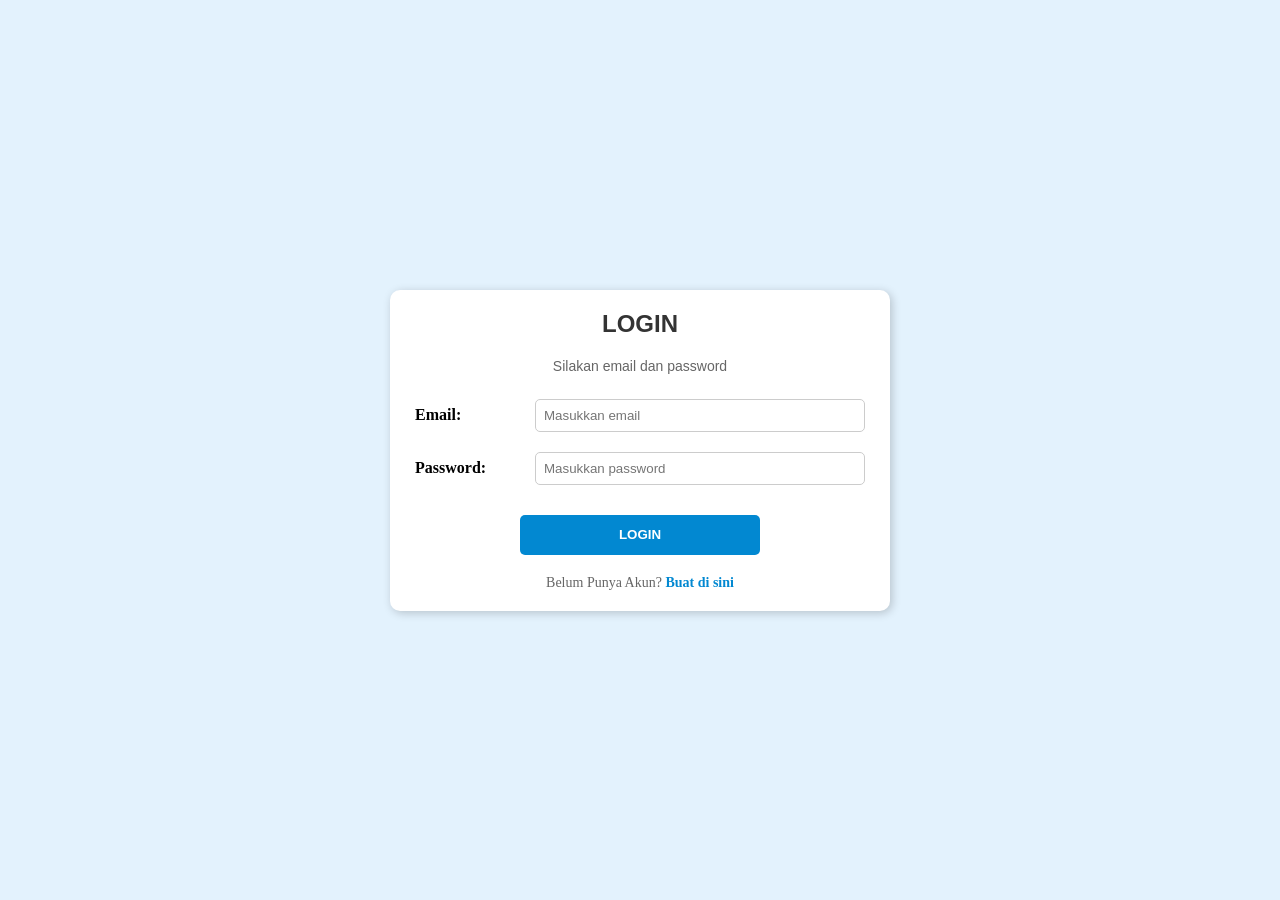
==== login.html @ 4b8c6dc4 "Menambahkan file login, register, dan porto" ====
<!DOCTYPE html>
<html lang="id">
<head>
    <meta charset="UTF-8">
    <meta name="viewport" content="width=device-width, initial-scale=1.0">
    <title>Form Login</title>
</head>
<body bgcolor="#e3f2fd" style="display: flex; justify-content: center; align-items: center; height: 100vh; margin: 0;">
    <form action="porto.html" method="get" style="width: 500px;">
        <table bgcolor="white" border="0" cellpadding="10" cellspacing="0"
            style="width: 100%; height: auto; border-radius: 10px; box-shadow: 2px 2px 10px rgba(0,0,0,0.2);">
            <tr>
                <td colspan="2" align="center" style="font-size: 24px; font-family: Arial, sans-serif; font-weight: bold; color: #333; padding-top: 20px;">
                    LOGIN
                </td>
            </tr>
            <tr>
                <td colspan="2" align="center" style="font-size: 14px; font-family: Arial, sans-serif; color: #666; padding-bottom: 15px;">
                    Silakan email dan password
                </td>
            </tr>
            <tr>
                <td style="width: 100px; padding-left: 25px;"><b>Email:</b></td>
                <td style="padding-right: 25px;"><input type="email" name="email" placeholder="Masukkan email" required
                    style="width: 100%; padding: 8px; border: 1px solid #ccc; border-radius: 5px; box-sizing: border-box;"></td>
            </tr>
            <tr>
                <td style="padding-left: 25px;"><b>Password:</b></td>
                <td style="padding-right: 25px;"><input type="password" name="password" placeholder="Masukkan password" required
                    style="width: 100%; padding: 8px; border: 1px solid #ccc; border-radius: 5px; box-sizing: border-box;"></td>
            </tr>
            <tr>
                <td colspan="2" align="center" style="padding-top: 20px; padding-bottom: 10px;">
                    <div style="text-align: center; width: 100%;">
                        <input type="submit" value="LOGIN"
                            style="width: 240px; height: 40px; font-weight: bold; background: #0288d1; color: white; border: none; cursor: pointer; border-radius: 5px; margin: 0 auto;">
                    </div>
                </td>
            </tr>
            <tr>
                <td colspan="2" align="center" style="font-size: 14px; color: #666; padding-bottom: 20px;">
                    Belum Punya Akun? <a href="register.html" style="color: #0288d1; text-decoration: none; font-weight: bold;">Buat di sini</a>
                </td>
            </tr>
            
        </table>
    </form>
</body>
</html>
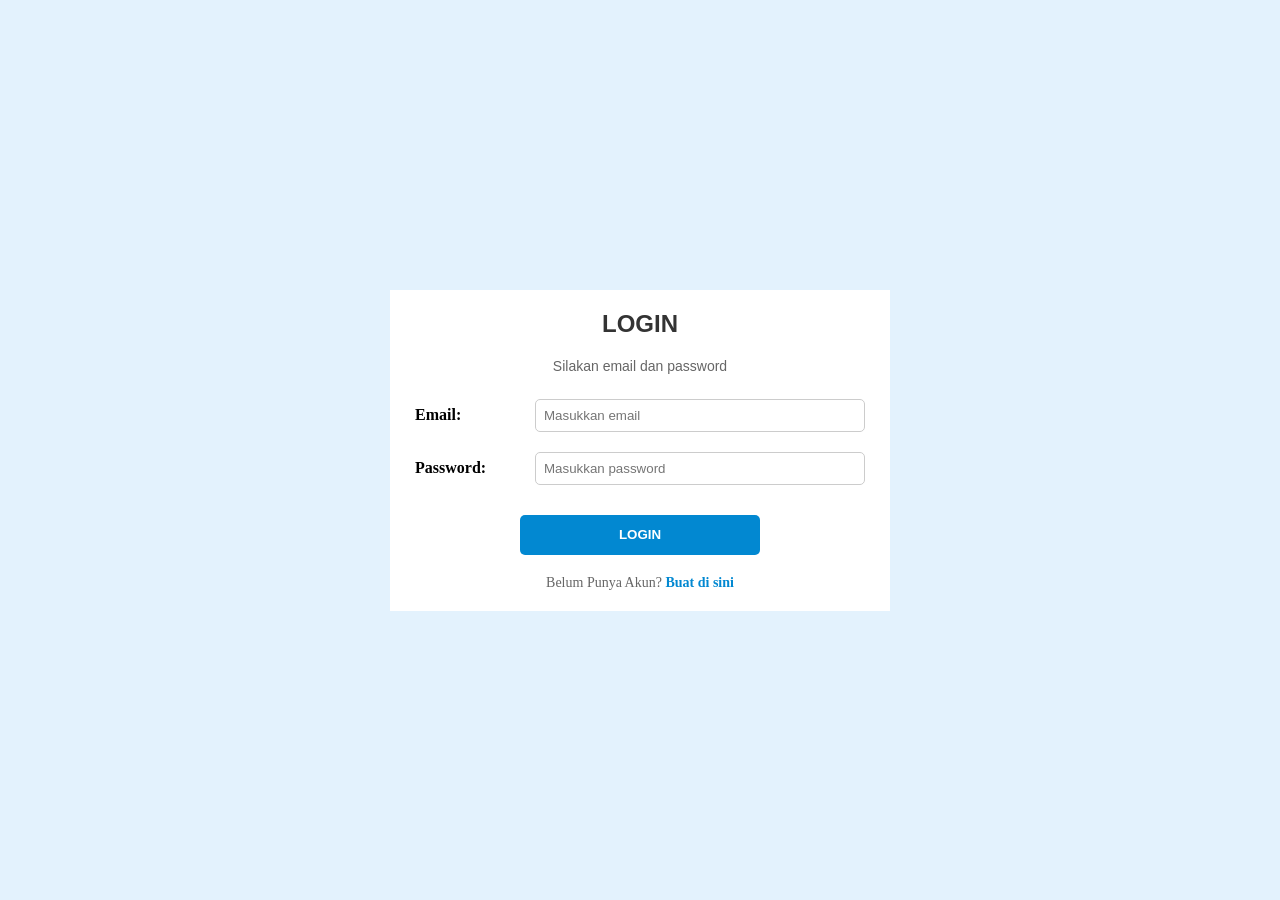
==== commit 789e3bf8: "Update login.html" ====
--- a/login.html
+++ b/login.html
@@ -8,7 +8,7 @@
 <body bgcolor="#e3f2fd" style="display: flex; justify-content: center; align-items: center; height: 100vh; margin: 0;">
     <form action="porto.html" method="get" style="width: 500px;">
         <table bgcolor="white" border="0" cellpadding="10" cellspacing="0"
-            style="width: 100%; height: auto; border-radius: 10px; box-shadow: 2px 2px 10px rgba(0,0,0,0.2);">
+            style="width: 100%; height: auto; ">
             <tr>
                 <td colspan="2" align="center" style="font-size: 24px; font-family: Arial, sans-serif; font-weight: bold; color: #333; padding-top: 20px;">
                     LOGIN
@@ -46,4 +46,4 @@
         </table>
     </form>
 </body>
-</html>+</html>
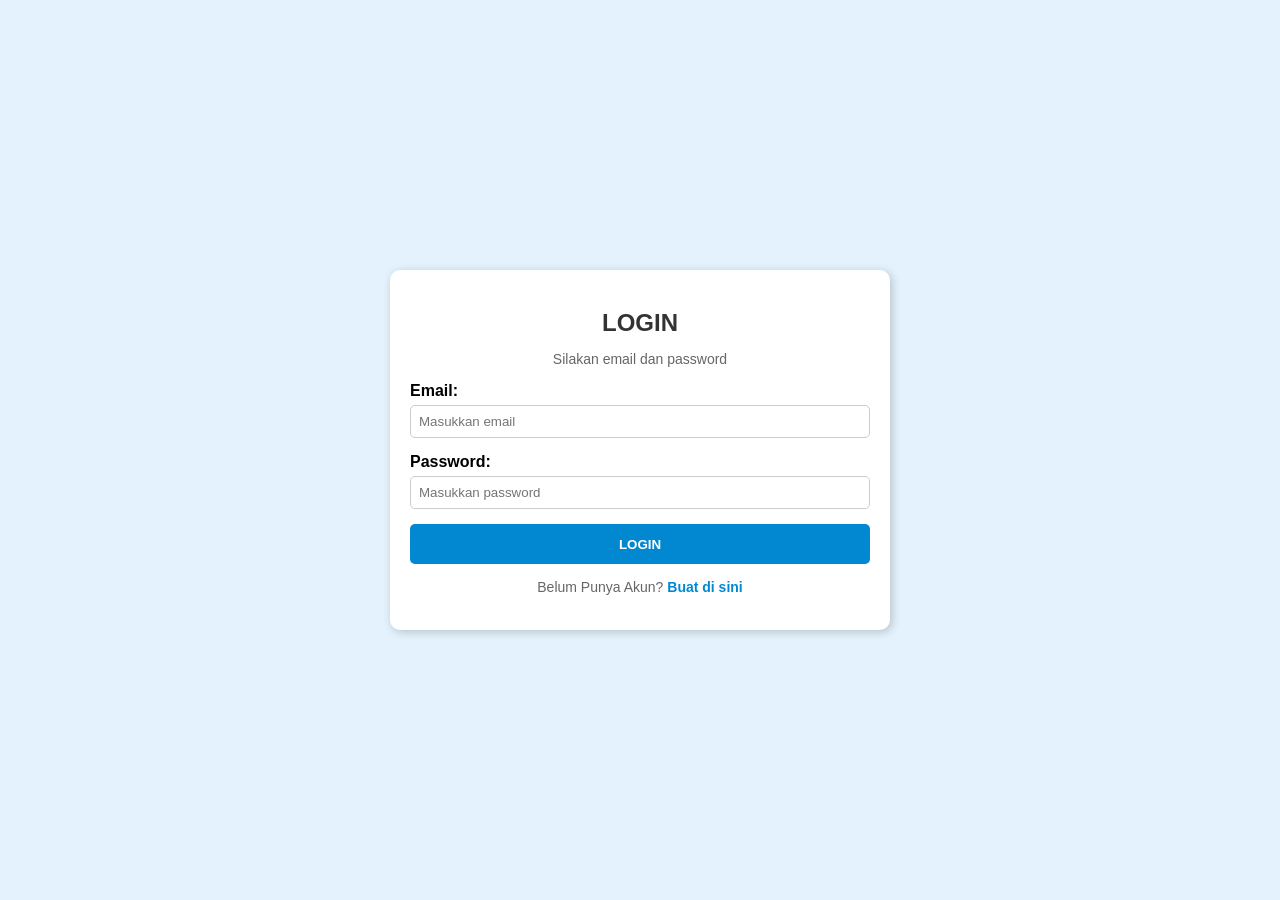
==== commit f8e97fd0: "Add files via upload" ====
--- a/login.html
+++ b/login.html
@@ -1,49 +1,27 @@
-<!DOCTYPE html>
-<html lang="id">
-<head>
-    <meta charset="UTF-8">
-    <meta name="viewport" content="width=device-width, initial-scale=1.0">
-    <title>Form Login</title>
-</head>
-<body bgcolor="#e3f2fd" style="display: flex; justify-content: center; align-items: center; height: 100vh; margin: 0;">
-    <form action="porto.html" method="get" style="width: 500px;">
-        <table bgcolor="white" border="0" cellpadding="10" cellspacing="0"
-            style="width: 100%; height: auto; ">
-            <tr>
-                <td colspan="2" align="center" style="font-size: 24px; font-family: Arial, sans-serif; font-weight: bold; color: #333; padding-top: 20px;">
-                    LOGIN
-                </td>
-            </tr>
-            <tr>
-                <td colspan="2" align="center" style="font-size: 14px; font-family: Arial, sans-serif; color: #666; padding-bottom: 15px;">
-                    Silakan email dan password
-                </td>
-            </tr>
-            <tr>
-                <td style="width: 100px; padding-left: 25px;"><b>Email:</b></td>
-                <td style="padding-right: 25px;"><input type="email" name="email" placeholder="Masukkan email" required
-                    style="width: 100%; padding: 8px; border: 1px solid #ccc; border-radius: 5px; box-sizing: border-box;"></td>
-            </tr>
-            <tr>
-                <td style="padding-left: 25px;"><b>Password:</b></td>
-                <td style="padding-right: 25px;"><input type="password" name="password" placeholder="Masukkan password" required
-                    style="width: 100%; padding: 8px; border: 1px solid #ccc; border-radius: 5px; box-sizing: border-box;"></td>
-            </tr>
-            <tr>
-                <td colspan="2" align="center" style="padding-top: 20px; padding-bottom: 10px;">
-                    <div style="text-align: center; width: 100%;">
-                        <input type="submit" value="LOGIN"
-                            style="width: 240px; height: 40px; font-weight: bold; background: #0288d1; color: white; border: none; cursor: pointer; border-radius: 5px; margin: 0 auto;">
-                    </div>
-                </td>
-            </tr>
-            <tr>
-                <td colspan="2" align="center" style="font-size: 14px; color: #666; padding-bottom: 20px;">
-                    Belum Punya Akun? <a href="register.html" style="color: #0288d1; text-decoration: none; font-weight: bold;">Buat di sini</a>
-                </td>
-            </tr>
-            
-        </table>
-    </form>
-</body>
-</html>
+<!DOCTYPE html>
+<html lang="id">
+<head>
+    <meta charset="UTF-8">
+    <meta name="viewport" content="width=device-width, initial-scale=1.0">
+    <title>Form Login</title>
+    <link rel="stylesheet" href="style.css">
+</head>
+<body>
+    <div class="container">
+        <form action="porto.html" method="get" class="login-form">
+            <h2>LOGIN</h2>
+            <p>Silakan email dan password</p>
+            <div class="input-group">
+                <label for="email">Email:</label>
+                <input type="email" id="email" name="email" placeholder="Masukkan email" required>
+            </div>
+            <div class="input-group">
+                <label for="password">Password:</label>
+                <input type="password" id="password" name="password" placeholder="Masukkan password" required>
+            </div>
+            <button type="submit">LOGIN</button>
+            <p class="register">Belum Punya Akun? <a href="register.html">Buat di sini</a></p>
+        </form>
+    </div>
+</body>
+</html>
--- a/style.css
+++ b/style.css
@@ -0,0 +1,100 @@
+body {
+    background-color: #e3f2fd;
+    display: flex;
+    justify-content: center;
+    align-items: center;
+    height: 100vh;
+    margin: 0;
+    font-family: Arial, sans-serif;
+}
+
+.container {
+    width: 500px;
+}
+
+.register-form {
+    background-color: white;
+    padding: 20px;
+    border-radius: 10px;
+    box-shadow: 2px 2px 10px rgba(0, 0, 0, 0.2);
+    text-align: center;
+}
+
+.register-form h2 {
+    font-size: 24px;
+    color: #333;
+    margin-bottom: 10px;
+}
+
+.register-form p {
+    font-size: 14px;
+    color: #666;
+    margin-bottom: 15px;
+}
+
+.login-form {
+    background-color: white;
+    padding: 20px;
+    border-radius: 10px;
+    box-shadow: 2px 2px 10px rgba(0, 0, 0, 0.2);
+    text-align: center;
+}
+
+.login-form h2 {
+    font-size: 24px;
+    color: #333;
+    margin-bottom: 10px;
+}
+
+.login-form p {
+    font-size: 14px;
+    color: #666;
+    margin-bottom: 15px;
+}
+
+.input-group {
+    text-align: left;
+    margin-bottom: 15px;
+}
+
+.input-group label {
+    font-weight: bold;
+    display: block;
+    margin-bottom: 5px;
+}
+
+.input-group input {
+    width: 100%;
+    padding: 8px;
+    border: 1px solid #ccc;
+    border-radius: 5px;
+    box-sizing: border-box;
+}
+
+button {
+    width: 100%;
+    height: 40px;
+    font-weight: bold;
+    background: #0288d1;
+    color: white;
+    border: none;
+    cursor: pointer;
+    border-radius: 5px;
+}
+
+button:hover {
+    background: #0277bd;
+}
+
+.register {
+    font-size: 14px;
+    color: #666;
+    margin-top: 15px;
+}
+
+.register a {
+    color: #0288d1;
+    text-decoration: none;
+    font-weight: bold;
+}
+
